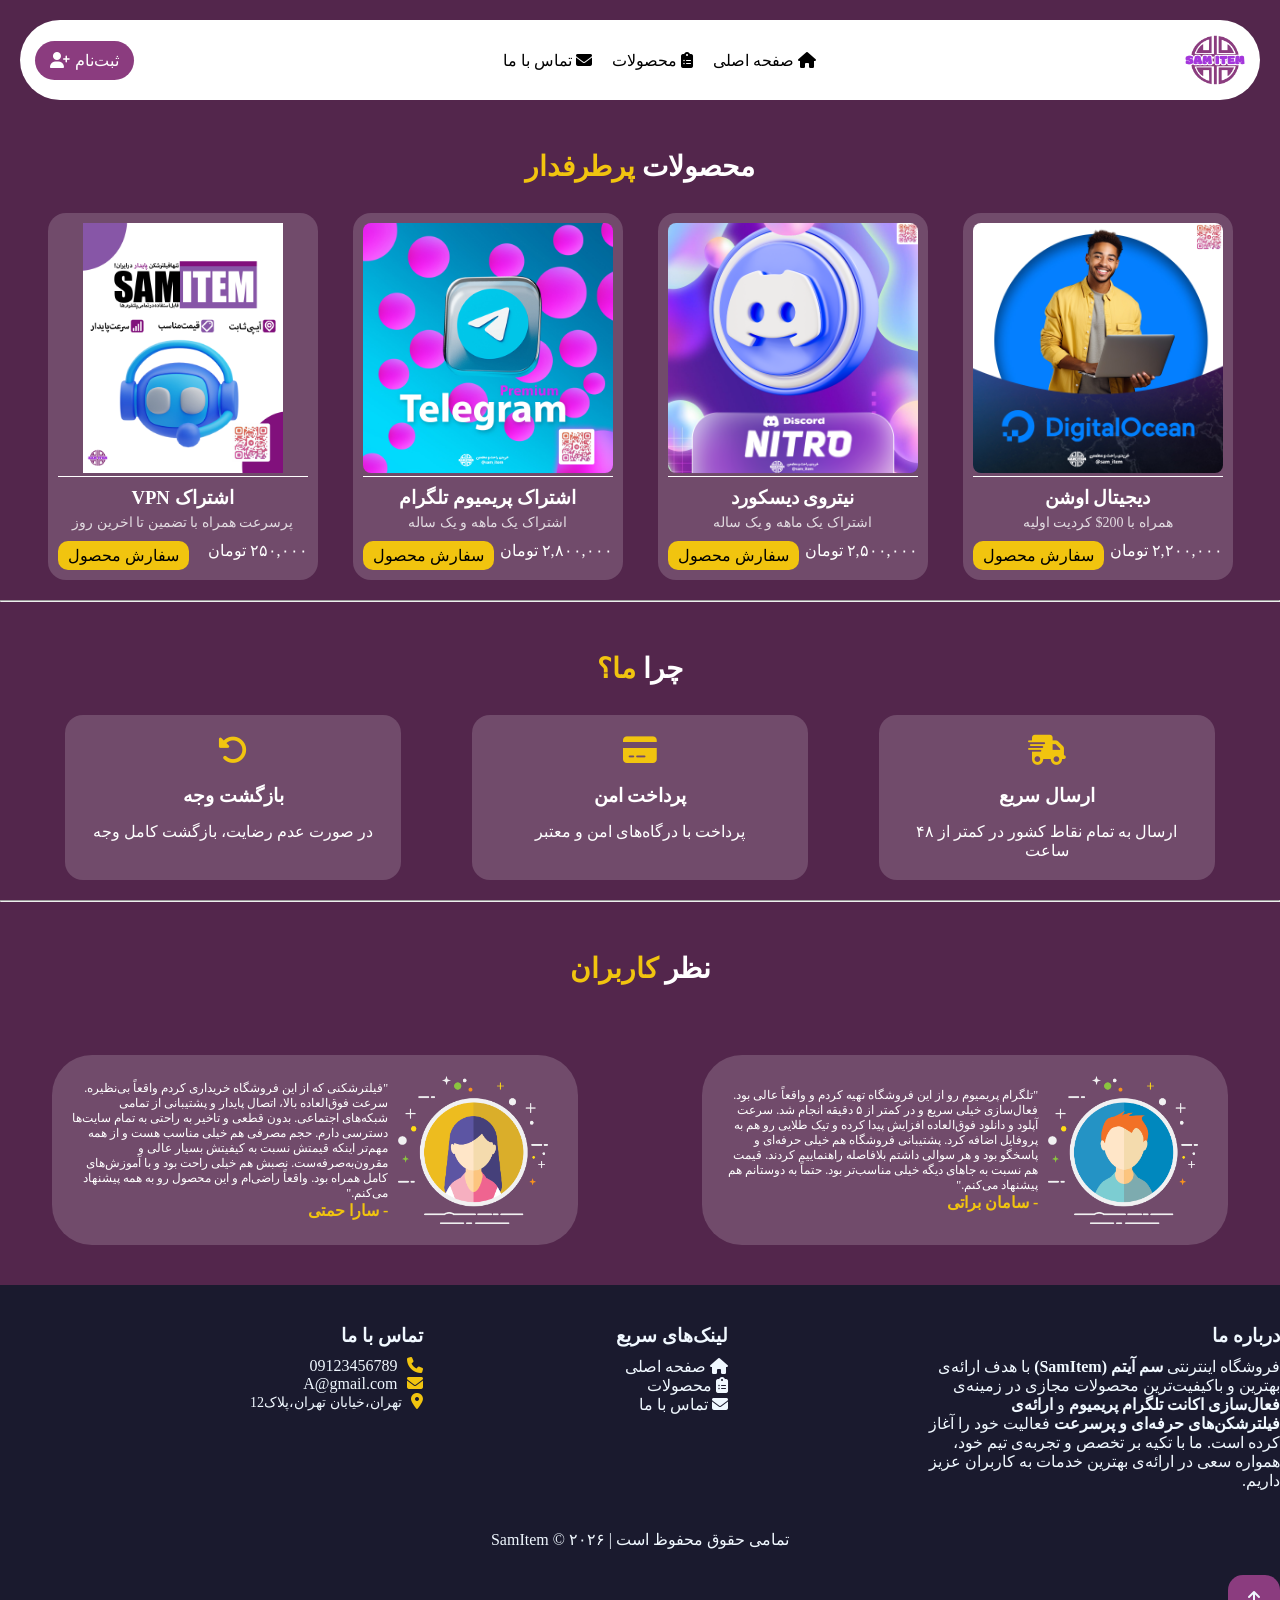
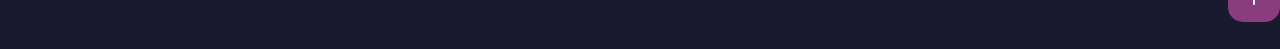
==== First project/index.html @ 111af6db "Add files via upload" ====
<!doctype html>
<html lang="fa-IR" dir="rtl">
  <head>
    <meta charset="UTF-8" />
    <meta name="viewport" content="width=device-width, initial-scale=1.0" />
    <title>SamItem</title>
    <link
      rel="stylesheet"
      href="https://cdnjs.cloudflare.com/ajax/libs/font-awesome/6.5.1/css/all.min.css"
    />
    <link rel="icon" href="./images/Untitled-5.png" />
    <link rel="stylesheet" href="./css/styles.css" />
  </head>
  <body>
    <!-- start header -->
    <header id="header">
      <a class="logo-link" href="./index.html">
        <img class="logo-img" src="./images/Untitled-5.png" alt="logo"
      /></a>
      <nav>
        <ul class="navbar-list">
          <li>
            <a href="./index.html"><i class="fas fa-home"></i> صفحه اصلی</a>
          </li>
          <li>
            <a href="#"><i class="fas fa-clipboard-list"></i> محصولات</a>
          </li>
          <li>
            <a href="#"><i class="fas fa-envelope"></i> تماس با ما</a>
          </li>
        </ul>
      </nav>
      <!-- sign up link -->
      <a class="header-sign-up-button" href="#"
        >ثبت&zwnj;نام<i class="fas fa-user-plus sign-up-icon"></i
      ></a>
    </header>
    <main>
      <!--****************** محصولات پر طرفدار ********************** -->
      <section>
        <h2 class="section-title">محصولات <span>پرطرفدار</span></h2>
        <div id="best-products">
          <!-- محصول دیجیتال اوشن  -->
          <div class="product">
            <img
              class="product-img"
              src="./images/digital-ocean.jpg"
              alt="بنر دیجیتال اوشن"
            />
            <h3 class="product-title">دیجیتال اوشن</h3>
            <p class="product-desc">همراه با 200$ کردیت اولیه</p>
            <div class="product-price">
              <p>۲,۲۰۰,۰۰۰ تومان</p>
              <a class="order-button" href="#">سفارش محصول</a>
            </div>
          </div>
          <!-- محصول نیترو دیسکورد -->
          <div class="product">
            <img
              class="product-img"
              src="./images/discord.png"
              alt="بنر نیتروی دیسکورد"
            />
            <h3 class="product-title">نیتروی دیسکورد</h3>
            <p class="product-desc">اشتراک یک ماهه و یک ساله</p>
            <div class="product-price">
              <p>۲,۵۰۰,۰۰۰ تومان</p>
              <a class="order-button" href="#">سفارش محصول</a>
            </div>
          </div>
          <!-- محصول تلگرام پریمیوم -->
          <div class="product">
            <img
              class="product-img"
              src="./images/telegram.jpg"
              alt="بنر اشتراک پریمیوم تلگرام"
            />
            <h3 class="product-title">اشتراک پریمیوم تلگرام</h3>
            <p class="product-desc">اشتراک یک ماهه و یک ساله</p>
            <div class="product-price">
              <p>۲,۸۰۰,۰۰۰ تومان</p>
              <a class="order-button" href="#">سفارش محصول</a>
            </div>
          </div>
          <!-- محصول vpn  -->
          <div class="product">
            <img
              class="product-img"
              src="./images/vpn.jpg"
              alt="بنر وی پی ان"
            />
            <h3 class="product-title">اشتراک VPN</h3>
            <p class="product-desc">پرسرعت همراه با تضمین تا اخرین روز</p>
            <div class="product-price">
              <p>۲۵۰,۰۰۰ تومان</p>
              <a class="order-button" href="#">سفارش محصول</a>
            </div>
          </div>
        </div>
      </section>
      <!--************************ چرا ما ************************-->
      <hr />
      <section>
        <h2 class="section-title">چرا <span>ما؟</span></h2>
        <!-- beneft1 -->
        <div id="benefits-list">
          <div class="benefit-item">
            <i class="fas fa-truck-fast benefit-icon"></i>
            <h3 class="benefit-title">ارسال سریع</h3>
            <p class="benefit-desc">
              ارسال به تمام نقاط کشور در کمتر از ۴۸ ساعت
            </p>
          </div>
          <!-- benefit 2 -->
          <div class="benefit-item">
            <i class="fas fa-credit-card benefit-icon"></i>
            <h3 class="benefit-title">پرداخت امن</h3>
            <p class="benefit-desc">پرداخت با درگاه‌های امن و معتبر</p>
          </div>
          <!-- benefit 3 -->
          <div class="benefit-item">
            <i class="fas fa-undo-alt benefit-icon"></i>
            <h3 class="benefit-title">بازگشت وجه</h3>
            <p class="benefit-desc">در صورت عدم رضایت، بازگشت کامل وجه</p>
          </div>
        </div>
      </section>
      <!--****************** نظر کاربران ******************-->
      <hr />
      <section>
        <h2 class="section-title">نظر <span>کاربران</span></h2>
        <div id="testimonial">
          <!-- testimonial1 -->
          <div class="testimonial-item">
            <img
              class="testimonial-img"
              src="./images/User-boy.png"
              alt="پروفایل مشتری"
            />
            <div class="testimonial-caption">
              <p class="testimonial-text">
                "تلگرام پریمیوم رو از این فروشگاه تهیه کردم و واقعاً عالی بود.
                فعال‌سازی خیلی سریع و در کمتر از ۵ دقیقه انجام شد. سرعت آپلود و
                دانلود فوق‌العاده افزایش پیدا کرده و تیک طلایی رو هم به پروفایل
                اضافه کرد. پشتیبانی فروشگاه هم خیلی حرفه‌ای و پاسخگو بود و هر
                سوالی داشتم بلافاصله راهنماییم کردند. قیمت هم نسبت به جاهای دیگه
                خیلی مناسب‌تر بود. حتماً به دوستانم هم پیشنهاد می‌کنم."
              </p>
              <h4 class="testimonial-name">- سامان براتی</h4>
            </div>
          </div>

          <!-- testimonial2 -->
          <div class="testimonial-item">
            <img
              class="testimonial-img"
              src="./images/User-girl.png"
              alt="پروفایل مشتری"
            />
            <div class="testimonial-caption">
              <p class="testimonial-text">
                "فیلترشکنی که از این فروشگاه خریداری کردم واقعاً بی‌نظیره. سرعت
                فوق‌العاده بالا، اتصال پایدار و پشتیبانی از تمامی شبکه‌های
                اجتماعی. بدون قطعی و تاخیر به راحتی به تمام سایت‌ها دسترسی دارم.
                حجم مصرفی هم خیلی مناسب هست و از همه مهم‌تر اینکه قیمتش نسبت به
                کیفیتش بسیار عالی و مقرون‌به‌صرفه‌ست. نصبش هم خیلی راحت بود و با
                آموزش‌های کامل همراه بود. واقعاً راضی‌ام و این محصول رو به همه
                پیشنهاد می‌کنم."
              </p>
              <h4 class="testimonial-name">- سارا حمتی</h4>
            </div>
          </div>
        </div>
      </section>
    </main>
    <!--\***************/ footer  \***************/-->
    <footer id="footer">
<div class="info-box">
        <section class="about-us">
        <h3>درباره ما</h3>
        <p>
          فروشگاه اینترنتی <strong>سم آیتم (SamItem)</strong> با هدف ارائه‌ی
          بهترین و باکیفیت‌ترین محصولات مجازی در زمینه‌ی
          <strong>فعال‌سازی اکانت تلگرام پریمیوم</strong> و
          <strong>ارائه‌ی فیلترشکن‌های حرفه‌ای و پرسرعت</strong> فعالیت خود را
          آغاز کرده است. ما با تکیه بر تخصص و تجربه‌ی تیم خود، همواره سعی در
          ارائه‌ی بهترین خدمات به کاربران عزیز داریم.
        </p>
      </section>
      <!-- لینک دسترسی سریع -->
<section>
         <h3>لینک&zwnj;های سریع</h3>
      <ul class="navbar-list">
        <li>
          <a href="./index.html"><i class="fas fa-home"></i> صفحه اصلی</a>
        </li>
        <li>
          <a href="#"><i class="fas fa-clipboard-list"></i> محصولات</a>
        </li>
        <li>
          <a href="#"><i class="fas fa-envelope"></i> تماس با ما</a>
        </li>
      </ul>
</section>
      <!-- contact info -->
<section class="contact-us">
         <h3>تماس با ما</h3>
       <div>
        <i  class="fas fa-phone"></i>
        <a href="tel:09123456789">09123456789</a>
       </div>
       <div>
        <i class="fas fa-envelope"></i>
        <a href="mailto:A@gmail.com">A@gmail.com</a>
       </div>
       <div>
        <i class="fas fa-map-marker-alt"></i>
        <p >تهران،خیابان تهران،پلاک12</p>
       </div>
</section>
</div>
<!-- copy right -->
<p class="footer-copyright">تمامی حقوق محفوظ است | SamItem  © ۲۰۲۶</p>
<!-- back to top button  -->
 <a class="back-to-top-button" href="#header"><i class="fa fa-arrow-up"></i></a>
    </footer>
  </body>
</html>
---- First project/css/styles.css ----
* {
  padding: 0%;
  margin: 0%;
}
html {
  direction: rtl;
}
body {
  font-family: vazir;
  background-color: #53264c;
}
ul {
  list-style-type: none;
}

a {
  text-decoration: none;
  color: inherit;
}
img {
  width: 100%;
}
hr {
  margin-top: 20px;
}

/* header styles */
#header {
  background-color: white;
  display: flex;
  justify-content: space-between;
  align-items: center;
  border-radius: 50px;
  margin: 20px;
  padding: 10px 15px;
}

/* logo  */
#header .logo-link {
  line-height: 0;
}
#header .logo-link .logo-img {
  width: 60px;
}

/* header list  */
#header .navbar-list {
  display: flex;
  gap: 20px;
}

/* header sign up buttom */
#header .header-sign-up-button {
  background-color: #8b3c7f;
  color: white;
  padding: 10px 15px;
  border-radius: 50px;
}
#header .header-sign-up-button .sign-up-icon {
  margin-right: 5px;
}

/* section header style  */
section h2.section-title {
  text-align: center;
  font-size: 28px;
  color: white;
  margin: 50px 0px 30px;
}
section h2.section-title span {
  color: #f1c40f;
}
/* محصولات پرطرفدار */
#best-products {
  display: flex;
  gap: 20px;
  justify-content: space-around;
  margin: 0px 40px;
  color: white;
  font-size: 16px;
  text-align: center;
  flex-wrap: wrap;
}
/* محصولات */
#best-products .product {
  background-color: #ffffff2c;
  padding: 10px;
  border-radius: 18px;
  width: 250px;
}
#best-products .product .product-img {
  width: 250px;
  height: 250px;
  border-radius: 8px;
  object-fit: contain;
  display: block;
  margin: 0 auto;
}

#best-products .product .product-title {
  border-top: 1px solid white;
  margin-top: 3px;
  padding-top: 10px;
  margin-bottom: 5px;
}
#best-products .product .product-desc {
  font-size: 14px;
  opacity: 0.8;
  margin-bottom: 10px;
}
#best-products .product .product-price {
  display: flex;
  justify-content: space-between;
}
#best-products .product .order-button {
  background: #f1c40f;
  color: black;
  padding: 5px 10px;
  border-radius: 10px;
}

/* benefits list  */
#benefits-list {
  display: flex;
  gap: 20px;
  justify-content: space-around;
  margin: 0px 40px;
  color: white;
  font-size: 16px;
  text-align: center;
  flex-wrap: wrap;
}
#benefits-list .benefit-item {
  background-color: #ffffff2c;
  border-radius: 18px;
  width: 28%;
}
#benefits-list .benefit-item .benefit-icon {
  font-size: 30px;
  margin: 20px 0;
  color: #f1c40f;
}
#benefits-list .benefit-item .benefit-title {
  margin-bottom: 15px;
}
#benefits-list .benefit-item .benefit-desc {
  margin: 10px 20px 20px 20px;
}

/* testmonial styles */
#testimonial {
  display: flex;
  justify-content: space-around;
  color: white;
  gap: 20px;
  font-size: 12px;
  flex-wrap: wrap;
}
#testimonial .testimonial-item {
  display: flex;
  background-color: #ffffff2c;
  width: 38%;
  border-radius: 40px;
  padding: 20px;
  margin: 40px 40px;
}
#testimonial .testimonial-item .testimonial-img {
  width: 150px;
  height: 150px;
  object-fit: contain;
  margin: auto 10px;
}
#testimonial .testimonial-item .testimonial-caption {
  margin: auto;
}
#testimonial .testimonial-item .testimonial-caption .testimonial-name {
  font-size: 16px;
  color: #f1c40f;
}
/* footer  */
#footer {
  display: block;
  background: #1a1a2e;
  color: aliceblue;
}
#footer .info-box {
  display: flex;
  justify-content: space-between;
  gap: 20px;
  width: 100%;
  padding-top: 40px;
}
#footer .info-box section h3 {
  margin-bottom: 10px;
}
#footer .info-box .about-us {
  font-size: 16px;
  width: 28%;
}
#footer .info-box .contact-us {
  margin-left: 250px;
}
#footer .info-box .contact-us i {
  margin-left: 5px;
  color: #f1c40f;
}
#footer .info-box .contact-us p {
  font-size: 14px;
  display: inline;
}
/* copy right  */
#footer .footer-copyright {
  /* display: inline; */
  text-align: center;
  margin-top: 40px;
}
/* back to top button  */
#footer .back-to-top-button {
  line-height: 100px;
  background-color: #8b3c7f;
  padding: 15px 20px;
  border-radius: 15px;
}
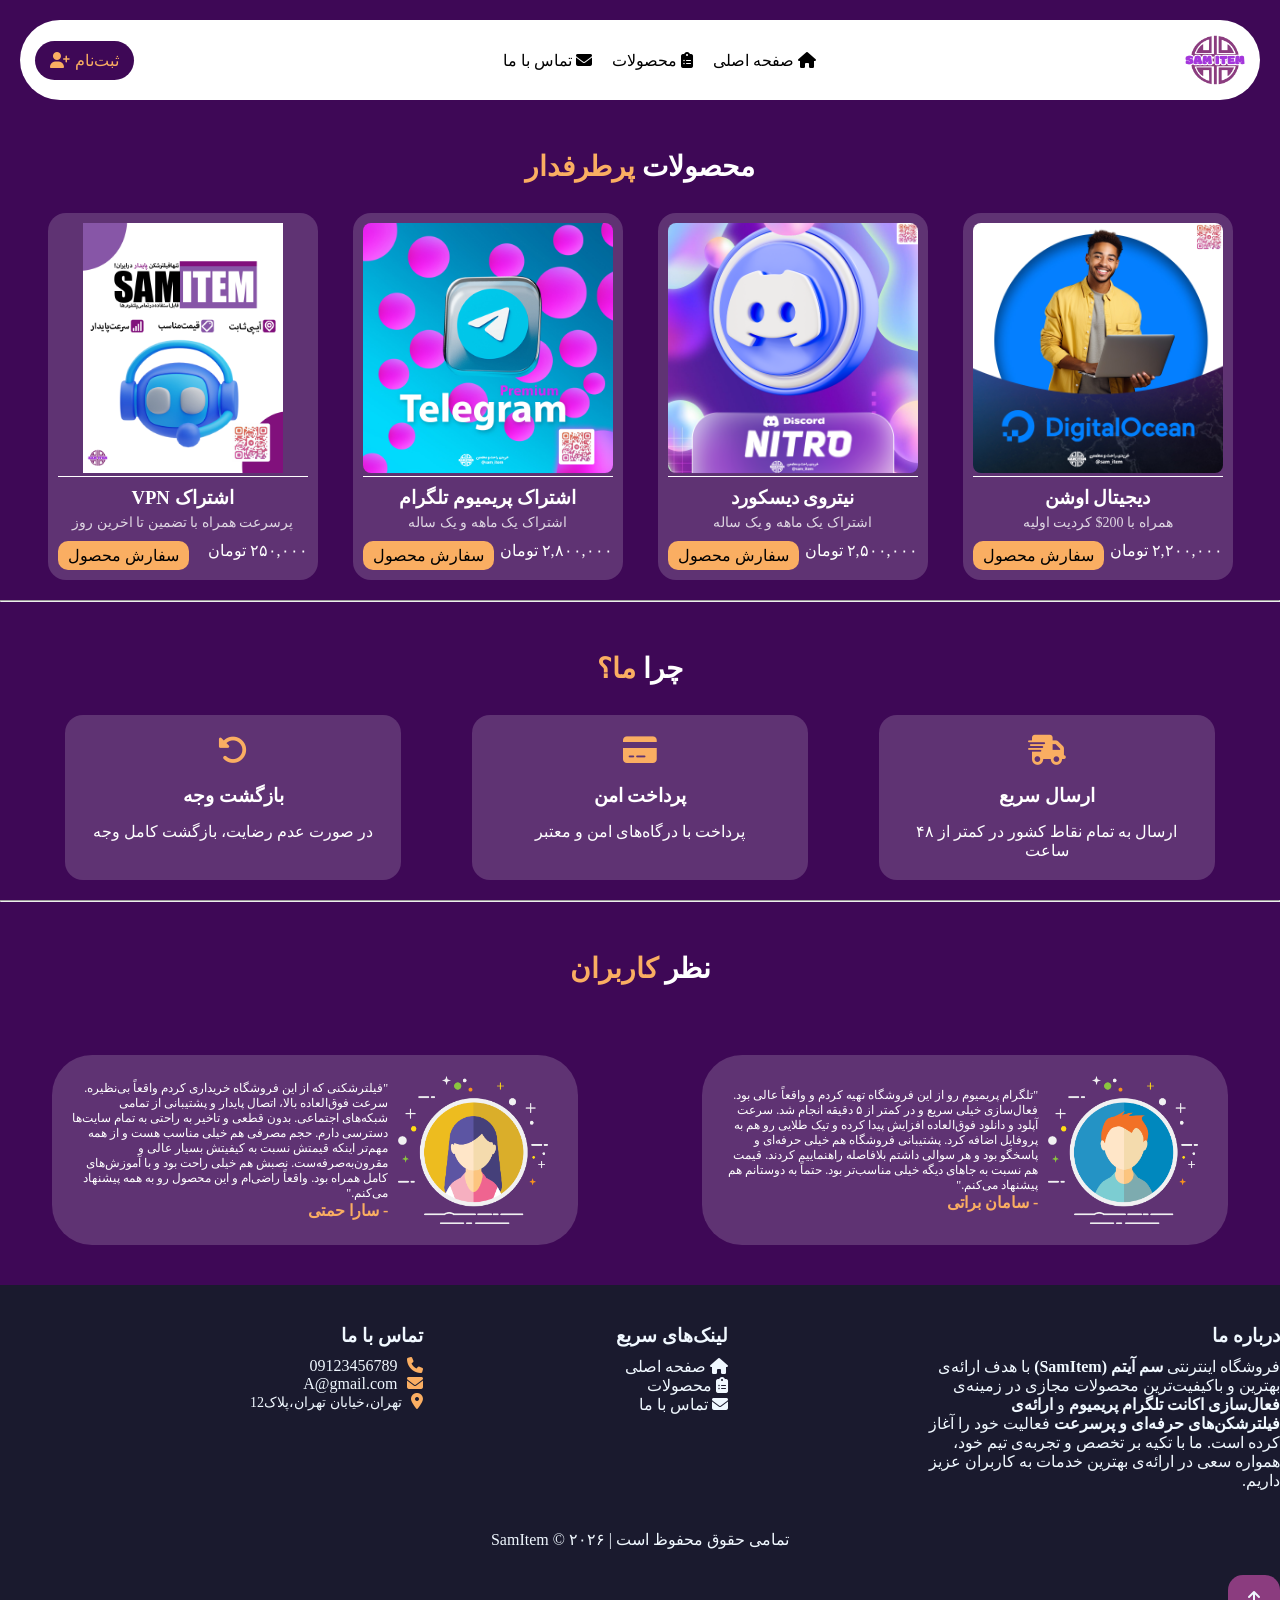
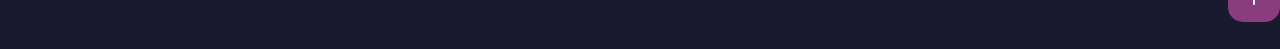
==== commit b634c62e: "Add files via upload" ====
--- a/First project/index.html
+++ b/First project/index.html
@@ -31,7 +31,7 @@
         </ul>
       </nav>
       <!-- sign up link -->
-      <a class="header-sign-up-button" href="#"
+      <a class="header-sign-up-button" href="./pages/sign-up.html"
         >ثبت&zwnj;نام<i class="fas fa-user-plus sign-up-icon"></i
       ></a>
     </header>
--- a/First project/css/styles.css
+++ b/First project/css/styles.css
@@ -7,7 +7,7 @@
 }
 body {
   font-family: vazir;
-  background-color: #53264c;
+  background-color: #3E0856;
 }
 ul {
   list-style-type: none;
@@ -51,8 +51,8 @@
 
 /* header sign up buttom */
 #header .header-sign-up-button {
-  background-color: #8b3c7f;
-  color: white;
+  background-color: #3E0856;
+  color: #FAAE62;
   padding: 10px 15px;
   border-radius: 50px;
 }
@@ -68,7 +68,7 @@
   margin: 50px 0px 30px;
 }
 section h2.section-title span {
-  color: #f1c40f;
+  color: #FAAE62;
 }
 /* محصولات پرطرفدار */
 #best-products {
@@ -113,7 +113,7 @@
   justify-content: space-between;
 }
 #best-products .product .order-button {
-  background: #f1c40f;
+  background: #FAAE62;
   color: black;
   padding: 5px 10px;
   border-radius: 10px;
@@ -138,7 +138,7 @@
 #benefits-list .benefit-item .benefit-icon {
   font-size: 30px;
   margin: 20px 0;
-  color: #f1c40f;
+  color: #FAAE62;
 }
 #benefits-list .benefit-item .benefit-title {
   margin-bottom: 15px;
@@ -175,7 +175,7 @@
 }
 #testimonial .testimonial-item .testimonial-caption .testimonial-name {
   font-size: 16px;
-  color: #f1c40f;
+  color: #FAAE62;
 }
 /* footer  */
 #footer {
@@ -202,7 +202,7 @@
 }
 #footer .info-box .contact-us i {
   margin-left: 5px;
-  color: #f1c40f;
+  color: #FAAE62;
 }
 #footer .info-box .contact-us p {
   font-size: 14px;
